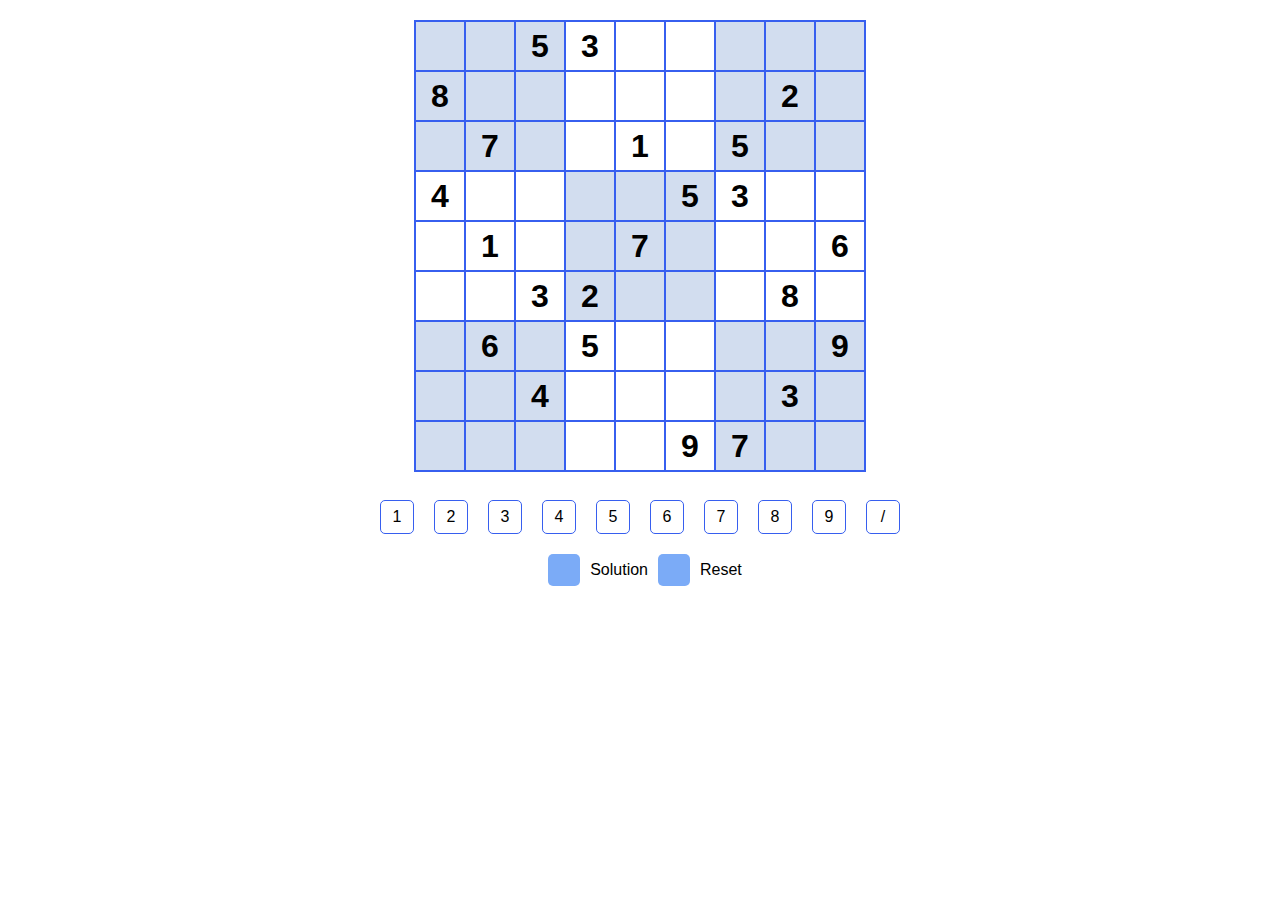
==== sudoku.html @ 16b4a0da "Update sudoku.html" ====
<!DOCTYPE html>
<html lang="en" dir="ltr">

<head>
  <meta charset="utf-8">
  <title></title>
  <style media="screen">
    html {
      font-family: sans-serif;
      margin: 0px;
      padding: 0px;
    }

    .numbers,
    .operation {
      display: flex;
      justify-content: center;
      align-items: Center;
    }

    .numbers :hover {
      background-color: #1f5ec1;
      color: #fff;
    }

    .number,
    .button {
      display: flex;
      justify-content: center;
      align-items: Center;
      margin: 10px;
      min-width: 2rem;
      width: 2rem;
      height: 2rem;
      border: 1px solid #375fef;
      border-radius: 5px;
    }

    .button {
      width: 2rem;
      height: 2rem;
      border: 0;
      background-color: #7babf7;
    }

    .button:hover {
      background-color: #b7d3ff;
    }

    .board {
      width: 452px;
      height: 450px;
      margin: 20px auto;
    }

    .sections {
      justify-content: center;
      align-items: Center;
      border: 1px solid #375fef;
      display: grid;
      grid-template-columns: repeat(3, 1fr);
      grid-template-columns: repeat(3, 1fr);
      grid-gap: 0px;
    }

    .section {
      width: 150px;
      height: 150px;
      display: grid;
      grid-template-columns: repeat(3, 1fr);
      grid-template-columns: repeat(3, 1fr);
      grid-gap: 0px;
    }

    #sec0,
    #sec2,
    #sec4,
    #sec6,
    #sec8 {
      background-color: #d2ddef;
    }

    .slot,
    .slotConflict {
      width: 48px;
      height: 48px;
      display: flex;
      justify-content: center;
      align-items: Center;
      font-size: 2rem;
      border: 1px solid #375fef;
    }

    .slot:hover,
    .slotConflict:hover {
      background-color: #1f5ec1;
      color: #fff;
    }

    .slotConflict {
      background-color: rgba(86, 92, 102, 0.2);
    }
  </style>
  <script type="text/javascript">
    var puzzle = [
      [0, 0, 0, 0, 0, 0, 0, 0, 0],
      [0, 0, 0, 0, 0, 0, 0, 0, 0],
      [0, 0, 0, 0, 0, 0, 0, 0, 0],
      [0, 0, 0, 0, 0, 0, 0, 0, 0],
      [0, 0, 0, 0, 0, 0, 0, 0, 0],
      [0, 0, 0, 0, 0, 0, 0, 0, 0],
      [0, 0, 0, 0, 0, 0, 0, 0, 0],
      [0, 0, 0, 0, 0, 0, 0, 0, 0],
      [0, 0, 0, 0, 0, 0, 0, 0, 0]
    ];
    window.onload = function() {
      var secs = document.getElementById("sections");
      for (var i = 0; i < 9; i++) {
        var sec = document.createElement("div");
        sec.className = "section";
        sec.id = "sec" + i;
        for (var j = 0; j < 9; j++) {
          var slot = document.createElement("div");
          slot.className = "slot";
          var row = Math.floor(i / 3) * 3 + Math.floor(j / 3);
          var column = i % 3 * 3 + j % 3;
          slot.id = row + "" + column;
          slot.onmouseover = function() {
            var r = this.id.slice(0, 1);
            var c = this.id.slice(1, 2);
            for (var k = 0; k < 9; k++) {
              document.getElementById(r + k).className = "slotConflict";
              document.getElementById(k + c).className = "slotConflict";
            }
          }
          slot.onmouseout = function() {
            var r = this.id.slice(0, 1);
            var c = this.id.slice(1, 2);
            for (var k = 0; k < 9; k++) {
              document.getElementById(r + k).className = "slot";
              document.getElementById(k + c).className = "slot";
            }
          }
          sec.appendChild(slot);
        }
        secs.appendChild(sec);
      }
      var hard = [
        [8, 0, 0, 0, 0, 0, 0, 0, 0],
        [0, 0, 3, 6, 0, 0, 0, 0, 0],
        [0, 7, 0, 0, 9, 0, 2, 0, 0],
        [0, 5, 0, 0, 0, 7, 0, 0, 0],
        [0, 0, 0, 0, 4, 5, 7, 0, 0],
        [0, 0, 0, 1, 0, 0, 0, 3, 0],
        [0, 0, 1, 0, 0, 0, 0, 6, 8],
        [0, 0, 8, 5, 0, 0, 0, 1, 0],
        [0, 9, 0, 0, 0, 0, 4, 0, 0]
      ];
      var hard2 = [
        [8, 5, 0, 0, 0, 2, 4, 0, 0],
        [7, 2, 0, 0, 0, 0, 0, 0, 9],
        [0, 0, 4, 0, 0, 0, 0, 0, 0],
        [0, 0, 0, 1, 0, 7, 0, 0, 2],
        [3, 0, 5, 0, 0, 0, 9, 0, 0],
        [0, 4, 0, 0, 0, 0, 0, 0, 0],
        [0, 0, 0, 0, 8, 0, 0, 7, 0],
        [0, 1, 7, 0, 0, 0, 0, 0, 0],
        [0, 0, 0, 0, 3, 6, 0, 4, 0]
      ];
      var easy = [
        [5, 1, 7, 6, 0, 0, 0, 3, 4],
        [2, 8, 9, 0, 0, 4, 0, 0, 0],
        [3, 4, 6, 2, 0, 5, 0, 9, 0],
        [6, 0, 2, 0, 0, 0, 0, 1, 0],
        [0, 3, 8, 0, 0, 6, 0, 4, 7],
        [0, 0, 0, 0, 0, 0, 0, 0, 0],
        [0, 9, 0, 0, 0, 0, 0, 7, 8],
        [7, 0, 3, 4, 0, 0, 5, 6, 0],
        [0, 0, 0, 0, 0, 0, 0, 0, 0]
      ];
      var easy2 = [
        [5, 1, 7, 6, 0, 0, 0, 3, 4],
        [0, 8, 9, 0, 0, 4, 0, 0, 0],
        [3, 0, 6, 2, 0, 5, 0, 9, 0],
        [6, 0, 0, 0, 0, 0, 0, 1, 0],
        [0, 3, 0, 0, 0, 6, 0, 4, 7],
        [0, 0, 0, 0, 0, 0, 0, 0, 0],
        [0, 9, 0, 0, 0, 0, 0, 7, 8],
        [7, 0, 3, 4, 0, 0, 5, 6, 0],
        [0, 0, 0, 0, 0, 0, 0, 0, 0]
      ];
      diff = [
        [0, 0, 5, 3, 0, 0, 0, 0, 0],
        [8, 0, 0, 0, 0, 0, 0, 2, 0],
        [0, 7, 0, 0, 1, 0, 5, 0, 0],
        [4, 0, 0, 0, 0, 5, 3, 0, 0],
        [0, 1, 0, 0, 7, 0, 0, 0, 6],
        [0, 0, 3, 2, 0, 0, 0, 8, 0],
        [0, 6, 0, 5, 0, 0, 0, 0, 9],
        [0, 0, 4, 0, 0, 0, 0, 3, 0],
        [0, 0, 0, 0, 0, 9, 7, 0, 0]
      ];
      var sample = diff;
      for (var i = 0; i < 9; i++) {
        for (var j = 0; j < 9; j++) {
          var slot = document.getElementById(i + "" + j);
          if (sample[i][j] != 0) {
            slot.innerHTML = sample[i][j];
            slot.style.fontWeight = "bold";
          }
        }
      }
      var solution = document.getElementById("solution");
      solution.onclick = function() {
        for (var i = 0; i < 9; i++) {
          for (var j = 0; j < 9; j++) {
            var slot = document.getElementById(i + "" + j);
            if (slot.innerHTML == "") {
              slot.style.color = "#146eff";
            }
            var puzzleSlot = new Slot(i, j, parseInt(slot.innerHTML));
            puzzle[i][j] = puzzleSlot;
          }
        }
        console.log(puzzle);
        console.log(findAllCandidate());
        // findAllCandidate();
        findSolution();
        console.log(puzzle);
      }
      var reset = document.getElementById("reset");
      reset.onclick = function() {
        for (var i = 0; i < 9; i++) {
          for (var j = 0; j < 9; j++) {
            var slotName = i + "" + j;
            var slot = document.getElementById(slotName);
            slot.innerHTML = "";
          }
        }
      }
    }

    function Slot(r, c, v) {
      this.row = r;
      this.column = c;
      this.familyR = parseInt(r / 3) * 3;
      this.familyC = parseInt(c / 3) * 3;
      if (isNaN(v)) {
        this.value = 0
      } else {
        this.value = v;
      }
      this.candidate = new Array();
    }
    Slot.prototype.findSlot = function findSlotFunction() {
      return document.getElementById(this.row + "" + this.column);
    }
    Slot.prototype.checkConflict = function checkConflictFunction() {
      var c = this.column;
      var r = this.row;
      var value = this.value;
      if (value == 0) {
        return false;
      }
      for (var k = 0; k < 9; k++) {
        if (k != c && puzzle[r][k].value == value) {
          return true;
        }
        if (k != r && puzzle[k][c].value == value) {
          return true;
        }
        var fR = this.familyR + Math.floor(k / 3);
        var fC = this.familyC + k % 3;
        if (!(c == fC && r == fR) && puzzle[fR][fC].value == value) {
          return true;
        }
      }
      return false;
    }

    Slot.prototype.findCandidate = function findCandidateFunction() {
      this.candidate = [];
      for (var i = 1; i < 10; i++) {
        this.value = i;
        if (!this.checkConflict()) {
          this.candidate.push(i)
        };
      }
      if (this.candidate.length == 1) {
        this.value = this.candidate[0];
        this.findSlot().innerHTML = this.value;
      } else {
        this.value = 0;
        // this.findSlot().style.fontSize = "10px";
        // this.findSlot().innerHTML = this.candidate;
      }
      return this.candidate.length;
    }

    function findSolution() {
      console.log("empty");
      var currentSlot = findNextEmpty(puzzle);
      if (currentSlot == undefined) {
        console.log("ei???");
        return true;
      } else {
        for (var canIndex in currentSlot.candidate) {
          var attemptValue = currentSlot.candidate[canIndex];
          console.log(currentSlot);
          console.log(attemptValue);
          currentSlot.value = attemptValue;
          currentSlot.findSlot().innerHTML = currentSlot.value;
          var assumptionList = findAllCandidate();
          console.log(assumptionList);
          if (findSolution()) {
            return true;
          };
          for (var index in assumptionList) {
            assumptionList[index].value = 0;
            assumptionList[index].findSlot().innerHTML = "";
          }
          console.log("dead");
        }
        return false;
      }
    }

    function findAllCandidate() {
      var done = false;
      var assumptionList = new Array();
      while (!done) {
        done = true;
        for (var i = 0; i < 9; i++) {
          for (var j = 0; j < 9; j++) {
            if (puzzle[i][j].value == 0) {
              puzzle[i][j].findCandidate();
              if (puzzle[i][j].candidate.length == 1) {
                puzzle[i][j].candidate = [];
                assumptionList.push(puzzle[i][j]);
                done = false;
              }
            }
          }
        }
      }
      return assumptionList;
    }


    function findNextEmpty(puzzle) {
      for (var i = 0; i < 9; i++) {
        for (var j = 0; j < 9; j++) {
          if (puzzle[i][j].value == 0) {
            return puzzle[i][j];
          }
        }
      }
      return undefined;
    }

    function sleep(numberMillis) {
      var now = new Date();
      var exitTime = now.getTime() + numberMillis;
      while (true) {
        now = new Date();
        if (now.getTime() > exitTime)
          return;
      }
    }
  </script>
</head>

<body>
  <div class="">
    <div class="board" id="board">
      <div class="sections" id="sections">
      </div>
    </div>
    <div class="buttons">
      <div class="numbers">
        <div class="number" id="number1">
          1
        </div>
        <div class="number" id="number2">
          2
        </div>
        <div class="number" id="number3">
          3
        </div>
        <div class="number" id="number4">
          4
        </div>
        <div class="number" id="number5">
          5
        </div>
        <div class="number" id="number6">
          6
        </div>
        <div class="number" id="number7">
          7
        </div>
        <div class="number" id="number8">
          8
        </div>
        <div class="number" id="number9">
          9
        </div>
        <div class="number" id="backward">
          /
        </div>
      </div>
      <div class="operation">
        <input type="button" class="button" id="solution">
        <p for="solution">Solution</p>
        <input type="button" class="button" id="reset">
        <p for="reset">Reset</p>
      </div>
    </div>
  </div>
</body>

</html>
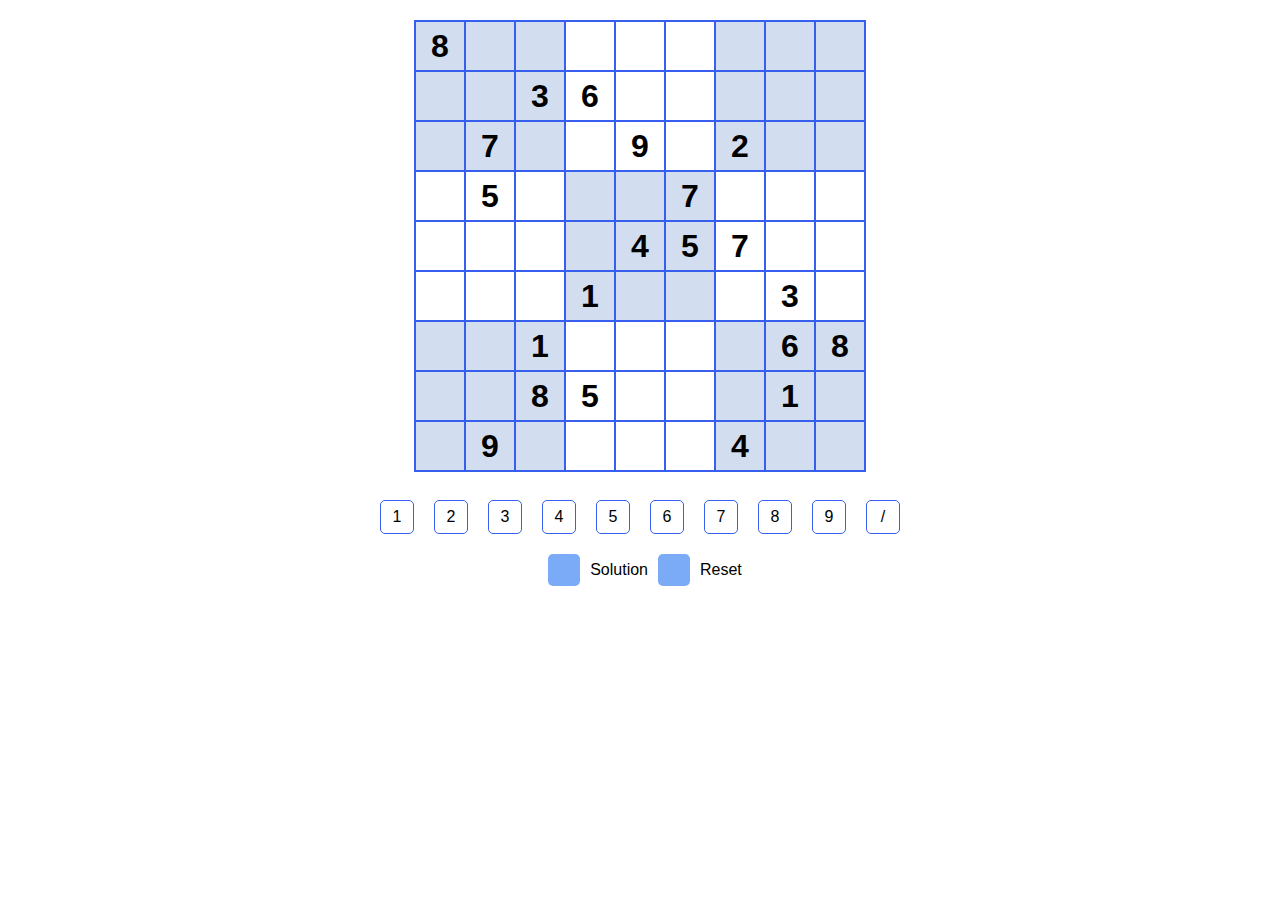
==== commit 29b25159: "Update sudoku.html" ====
--- a/sudoku.html
+++ b/sudoku.html
@@ -200,12 +200,12 @@
         [0, 0, 4, 0, 0, 0, 0, 3, 0],
         [0, 0, 0, 0, 0, 9, 7, 0, 0]
       ];
-      var sample = diff;
+      var sample = hard2;
       for (var i = 0; i < 9; i++) {
         for (var j = 0; j < 9; j++) {
           var slot = document.getElementById(i + "" + j);
-          if (sample[i][j] != 0) {
-            slot.innerHTML = sample[i][j];
+          if (hard[i][j] != 0) {
+            slot.innerHTML = hard[i][j];
             slot.style.fontWeight = "bold";
           }
         }
@@ -215,18 +215,13 @@
         for (var i = 0; i < 9; i++) {
           for (var j = 0; j < 9; j++) {
             var slot = document.getElementById(i + "" + j);
-            if (slot.innerHTML == "") {
-              slot.style.color = "#146eff";
-            }
             var puzzleSlot = new Slot(i, j, parseInt(slot.innerHTML));
             puzzle[i][j] = puzzleSlot;
           }
         }
-        console.log(puzzle);
-        console.log(findAllCandidate());
-        // findAllCandidate();
+        backtracks = 0;
         findSolution();
-        console.log(puzzle);
+        console.log(backtracks);
       }
       var reset = document.getElementById("reset");
       reset.onclick = function() {
@@ -277,9 +272,7 @@
       }
       return false;
     }
-
     Slot.prototype.findCandidate = function findCandidateFunction() {
-      this.candidate = [];
       for (var i = 1; i < 10; i++) {
         this.value = i;
         if (!this.checkConflict()) {
@@ -298,20 +291,16 @@
     }
 
     function findSolution() {
-      console.log("empty");
+      findAllCandidate();
       var currentSlot = findNextEmpty(puzzle);
       if (currentSlot == undefined) {
-        console.log("ei???");
         return true;
       } else {
         for (var canIndex in currentSlot.candidate) {
           var attemptValue = currentSlot.candidate[canIndex];
-          console.log(currentSlot);
-          console.log(attemptValue);
           currentSlot.value = attemptValue;
           currentSlot.findSlot().innerHTML = currentSlot.value;
           var assumptionList = findAllCandidate();
-          console.log(assumptionList);
           if (findSolution()) {
             return true;
           };
@@ -319,7 +308,9 @@
             assumptionList[index].value = 0;
             assumptionList[index].findSlot().innerHTML = "";
           }
-          console.log("dead");
+          backtracks += 1
+          currentSlot.value = 0;
+          currentSlot.findSlot().innerHTML = "";
         }
         return false;
       }
@@ -346,7 +337,6 @@
       return assumptionList;
     }
 
-
     function findNextEmpty(puzzle) {
       for (var i = 0; i < 9; i++) {
         for (var j = 0; j < 9; j++) {
@@ -356,16 +346,6 @@
         }
       }
       return undefined;
-    }
-
-    function sleep(numberMillis) {
-      var now = new Date();
-      var exitTime = now.getTime() + numberMillis;
-      while (true) {
-        now = new Date();
-        if (now.getTime() > exitTime)
-          return;
-      }
     }
   </script>
 </head>
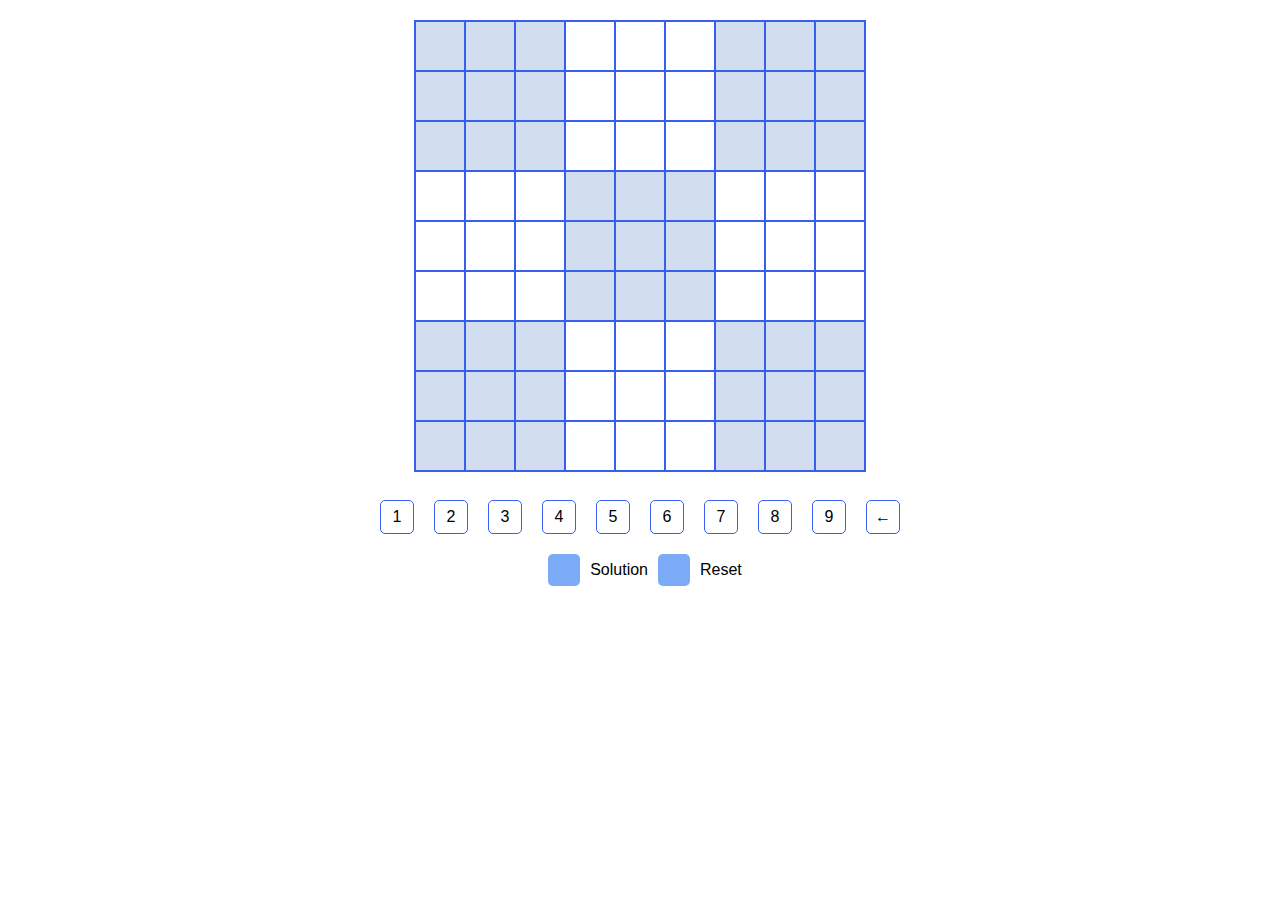
==== commit c203fa01: "Update sudoku.html" ====
--- a/sudoku.html
+++ b/sudoku.html
@@ -81,7 +81,8 @@
     }
 
     .slot,
-    .slotConflict {
+    .slotConflict,
+    .solution {
       width: 48px;
       height: 48px;
       display: flex;
@@ -100,6 +101,24 @@
     .slotConflict {
       background-color: rgba(86, 92, 102, 0.2);
     }
+
+    .selected,
+    .filled {
+      display: flex;
+      justify-content: center;
+      align-items: Center;
+      font-size: 2rem;
+      border: 5px solid #375fef;
+      color: #000;
+    }
+
+    .filled {
+      color: #000;
+    }
+
+    .solution {
+      color: #146eff;
+    }
   </style>
   <script type="text/javascript">
     var puzzle = [
@@ -113,6 +132,7 @@
       [0, 0, 0, 0, 0, 0, 0, 0, 0],
       [0, 0, 0, 0, 0, 0, 0, 0, 0]
     ];
+    var currentId;
     window.onload = function() {
       var secs = document.getElementById("sections");
       for (var i = 0; i < 9; i++) {
@@ -132,6 +152,9 @@
               document.getElementById(r + k).className = "slotConflict";
               document.getElementById(k + c).className = "slotConflict";
             }
+            if (currentId != undefined) {
+              document.getElementById(currentId).className = "selected";
+            }
           }
           slot.onmouseout = function() {
             var r = this.id.slice(0, 1);
@@ -140,98 +163,189 @@
               document.getElementById(r + k).className = "slot";
               document.getElementById(k + c).className = "slot";
             }
+            if (currentId != undefined) {
+              document.getElementById(currentId).className = "selected";
+            }
+          }
+          slot.onclick = function() {
+            for (var i = 1; i < 10; i++) {
+              document.getElementById(i).style.backgroundColor = "#1f5ec1";
+              document.getElementById(i).style.color = "#1f5ec1";
+            }
+            if (currentId != undefined) {
+              document.getElementById(currentId).className = "slot";
+            }
+            currentId = this.id;
+            this.className = "selected";
+            var r = currentId.slice(0, 1);
+            var c = currentId.slice(1, 2);
+            var number = parseInt(this.innerHTML);
+            var puzzleSlot = new Slot(r, c, 0);
+            puzzle[r][c] = puzzleSlot;
+            var candidate = puzzleSlot.findCandidate();
+            console.log(candidate);
+            for (var key in candidate) {
+              document.getElementById(candidate[key]).style.backgroundColor = "#fff";
+              document.getElementById(candidate[key]).style.color = "#000";
+            }
+            if (candidate.length == 1) {
+              number = candidate[0];
+            }
+            if (isNaN(number)) {
+              puzzle[r][c] = new Slot(r, c, 0);
+            } else {
+              puzzle[r][c] = new Slot(r, c, number);
+            }
           }
           sec.appendChild(slot);
         }
         secs.appendChild(sec);
       }
-      var hard = [
-        [8, 0, 0, 0, 0, 0, 0, 0, 0],
-        [0, 0, 3, 6, 0, 0, 0, 0, 0],
-        [0, 7, 0, 0, 9, 0, 2, 0, 0],
-        [0, 5, 0, 0, 0, 7, 0, 0, 0],
-        [0, 0, 0, 0, 4, 5, 7, 0, 0],
-        [0, 0, 0, 1, 0, 0, 0, 3, 0],
-        [0, 0, 1, 0, 0, 0, 0, 6, 8],
-        [0, 0, 8, 5, 0, 0, 0, 1, 0],
-        [0, 9, 0, 0, 0, 0, 4, 0, 0]
-      ];
-      var hard2 = [
-        [8, 5, 0, 0, 0, 2, 4, 0, 0],
-        [7, 2, 0, 0, 0, 0, 0, 0, 9],
-        [0, 0, 4, 0, 0, 0, 0, 0, 0],
-        [0, 0, 0, 1, 0, 7, 0, 0, 2],
-        [3, 0, 5, 0, 0, 0, 9, 0, 0],
-        [0, 4, 0, 0, 0, 0, 0, 0, 0],
-        [0, 0, 0, 0, 8, 0, 0, 7, 0],
-        [0, 1, 7, 0, 0, 0, 0, 0, 0],
-        [0, 0, 0, 0, 3, 6, 0, 4, 0]
-      ];
-      var easy = [
-        [5, 1, 7, 6, 0, 0, 0, 3, 4],
-        [2, 8, 9, 0, 0, 4, 0, 0, 0],
-        [3, 4, 6, 2, 0, 5, 0, 9, 0],
-        [6, 0, 2, 0, 0, 0, 0, 1, 0],
-        [0, 3, 8, 0, 0, 6, 0, 4, 7],
-        [0, 0, 0, 0, 0, 0, 0, 0, 0],
-        [0, 9, 0, 0, 0, 0, 0, 7, 8],
-        [7, 0, 3, 4, 0, 0, 5, 6, 0],
-        [0, 0, 0, 0, 0, 0, 0, 0, 0]
-      ];
-      var easy2 = [
-        [5, 1, 7, 6, 0, 0, 0, 3, 4],
-        [0, 8, 9, 0, 0, 4, 0, 0, 0],
-        [3, 0, 6, 2, 0, 5, 0, 9, 0],
-        [6, 0, 0, 0, 0, 0, 0, 1, 0],
-        [0, 3, 0, 0, 0, 6, 0, 4, 7],
-        [0, 0, 0, 0, 0, 0, 0, 0, 0],
-        [0, 9, 0, 0, 0, 0, 0, 7, 8],
-        [7, 0, 3, 4, 0, 0, 5, 6, 0],
-        [0, 0, 0, 0, 0, 0, 0, 0, 0]
-      ];
-      diff = [
-        [0, 0, 5, 3, 0, 0, 0, 0, 0],
-        [8, 0, 0, 0, 0, 0, 0, 2, 0],
-        [0, 7, 0, 0, 1, 0, 5, 0, 0],
-        [4, 0, 0, 0, 0, 5, 3, 0, 0],
-        [0, 1, 0, 0, 7, 0, 0, 0, 6],
-        [0, 0, 3, 2, 0, 0, 0, 8, 0],
-        [0, 6, 0, 5, 0, 0, 0, 0, 9],
-        [0, 0, 4, 0, 0, 0, 0, 3, 0],
-        [0, 0, 0, 0, 0, 9, 7, 0, 0]
-      ];
-      var sample = hard2;
-      for (var i = 0; i < 9; i++) {
-        for (var j = 0; j < 9; j++) {
-          var slot = document.getElementById(i + "" + j);
-          if (hard[i][j] != 0) {
-            slot.innerHTML = hard[i][j];
-            slot.style.fontWeight = "bold";
-          }
-        }
-      }
+      // var hard = [
+      //   [8, 0, 0, 0, 0, 0, 0, 0, 0],
+      //   [0, 0, 3, 6, 0, 0, 0, 0, 0],
+      //   [0, 7, 0, 0, 9, 0, 2, 0, 0],
+      //   [0, 5, 0, 0, 0, 7, 0, 0, 0],
+      //   [0, 0, 0, 0, 4, 5, 7, 0, 0],
+      //   [0, 0, 0, 1, 0, 0, 0, 3, 0],
+      //   [0, 0, 1, 0, 0, 0, 0, 6, 8],
+      //   [0, 0, 8, 5, 0, 0, 0, 1, 0],
+      //   [0, 9, 0, 0, 0, 0, 4, 0, 0]
+      // ];
+      // var hard2 = [
+      //   [8, 5, 0, 0, 0, 2, 4, 0, 0],
+      //   [7, 2, 0, 0, 0, 0, 0, 0, 9],
+      //   [0, 0, 4, 0, 0, 0, 0, 0, 0],
+      //   [0, 0, 0, 1, 0, 7, 0, 0, 2],
+      //   [3, 0, 5, 0, 0, 0, 9, 0, 0],
+      //   [0, 4, 0, 0, 0, 0, 0, 0, 0],
+      //   [0, 0, 0, 0, 8, 0, 0, 7, 0],
+      //   [0, 1, 7, 0, 0, 0, 0, 0, 0],
+      //   [0, 0, 0, 0, 3, 6, 0, 4, 0]
+      // ];
+      // var easy = [
+      //   [5, 1, 7, 6, 0, 0, 0, 3, 4],
+      //   [2, 8, 9, 0, 0, 4, 0, 0, 0],
+      //   [3, 4, 6, 2, 0, 5, 0, 9, 0],
+      //   [6, 0, 2, 0, 0, 0, 0, 1, 0],
+      //   [0, 3, 8, 0, 0, 6, 0, 4, 7],
+      //   [0, 0, 0, 0, 0, 0, 0, 0, 0],
+      //   [0, 9, 0, 0, 0, 0, 0, 7, 8],
+      //   [7, 0, 3, 4, 0, 0, 5, 6, 0],
+      //   [0, 0, 0, 0, 0, 0, 0, 0, 0]
+      // ];
+      // var easy2 = [
+      //   [5, 1, 7, 6, 0, 0, 0, 3, 4],
+      //   [0, 8, 9, 0, 0, 4, 0, 0, 0],
+      //   [3, 0, 6, 2, 0, 5, 0, 9, 0],
+      //   [6, 0, 0, 0, 0, 0, 0, 1, 0],
+      //   [0, 3, 0, 0, 0, 6, 0, 4, 7],
+      //   [0, 0, 0, 0, 0, 0, 0, 0, 0],
+      //   [0, 9, 0, 0, 0, 0, 0, 7, 8],
+      //   [7, 0, 3, 4, 0, 0, 5, 6, 0],
+      //   [0, 0, 0, 0, 0, 0, 0, 0, 0]
+      // ];
+      // diff = [
+      //   [0, 0, 5, 3, 0, 0, 0, 0, 0],
+      //   [8, 0, 0, 0, 0, 0, 0, 2, 0],
+      //   [0, 7, 0, 0, 1, 0, 5, 0, 0],
+      //   [4, 0, 0, 0, 0, 5, 3, 0, 0],
+      //   [0, 1, 0, 0, 7, 0, 0, 0, 6],
+      //   [0, 0, 3, 2, 0, 0, 0, 8, 0],
+      //   [0, 6, 0, 5, 0, 0, 0, 0, 9],
+      //   [0, 0, 4, 0, 0, 0, 0, 3, 0],
+      //   [0, 0, 0, 0, 0, 9, 7, 0, 0]
+      // ];
+      // var sample = hard;
+      // for (var i = 0; i < 9; i++) {
+      //   for (var j = 0; j < 9; j++) {
+      //     var slot = document.getElementById(i + "" + j);
+      //     if (sample[i][j] != 0) {
+      //       slot.innerHTML = sample[i][j];
+      //       slot.style.fontWeight = "bold";
+      //     }
+      //   }
+      // }
       var solution = document.getElementById("solution");
       solution.onclick = function() {
         for (var i = 0; i < 9; i++) {
           for (var j = 0; j < 9; j++) {
             var slot = document.getElementById(i + "" + j);
+            slot.style.color = "#000";
+            if (slot.innerHTML == "") {
+              slot.style.color = "#146eff";
+            }
             var puzzleSlot = new Slot(i, j, parseInt(slot.innerHTML));
             puzzle[i][j] = puzzleSlot;
           }
         }
         backtracks = 0;
-        findSolution();
+        if (!findSolution()) {
+          console.log("nosolution");
+        };
         console.log(backtracks);
       }
       var reset = document.getElementById("reset");
       reset.onclick = function() {
+        puzzle = [
+          [0, 0, 0, 0, 0, 0, 0, 0, 0],
+          [0, 0, 0, 0, 0, 0, 0, 0, 0],
+          [0, 0, 0, 0, 0, 0, 0, 0, 0],
+          [0, 0, 0, 0, 0, 0, 0, 0, 0],
+          [0, 0, 0, 0, 0, 0, 0, 0, 0],
+          [0, 0, 0, 0, 0, 0, 0, 0, 0],
+          [0, 0, 0, 0, 0, 0, 0, 0, 0],
+          [0, 0, 0, 0, 0, 0, 0, 0, 0],
+          [0, 0, 0, 0, 0, 0, 0, 0, 0]
+        ];
         for (var i = 0; i < 9; i++) {
           for (var j = 0; j < 9; j++) {
             var slotName = i + "" + j;
             var slot = document.getElementById(slotName);
             slot.innerHTML = "";
-          }
-        }
+            slot.style.color = "#000";
+          }
+        }
+      }
+      var numbers = document.getElementById("numbers");
+      for (var i = 1; i < 11; i++) {
+        var number = document.createElement("div");
+        number.className = "number";
+        number.id = i;
+        number.innerHTML = i;
+        if (i == 10) {
+          number.innerHTML = "&larr;";
+        }
+        number.onclick = function() {
+          if (currentId != undefined) {
+            var r = currentId.slice(0, 1);
+            var c = currentId.slice(1, 2);
+            // var puzzleSlot = new Slot(r, c, 0);
+            // puzzle[r][c] = puzzleSlot;
+            // var candidate = puzzleSlot.findCandidate();
+            // for (var key in candidate) {
+            //   document.getElementById(candidate[key]).style.color = "#fff";
+            // }
+            var currentSlot = document.getElementById(currentId);
+            var number = parseInt(this.innerHTML);
+            if (!isNaN(number)) {
+              currentSlot.innerHTML = number;
+              currentSlot.className = "filled";
+              var puzzleSlot = new Slot(r, c, number);
+              puzzle[r][c] = puzzleSlot;
+              if (puzzleSlot.checkConflict()) {
+                currentSlot.innerHTML = "";
+                currentSlot.className = "selected";
+                puzzle[r][c] = new Slot(r, c, 0);
+              };
+            } else {
+              puzzle[r][c] = new Slot(r, c, 0);
+              currentSlot.innerHTML = "";
+              currentSlot.className = "selected";
+            }
+          }
+        }
+        numbers.appendChild(number);
       }
     }
 
@@ -273,6 +387,7 @@
       return false;
     }
     Slot.prototype.findCandidate = function findCandidateFunction() {
+      this.candidate = [];
       for (var i = 1; i < 10; i++) {
         this.value = i;
         if (!this.checkConflict()) {
@@ -284,15 +399,13 @@
         this.findSlot().innerHTML = this.value;
       } else {
         this.value = 0;
-        // this.findSlot().style.fontSize = "10px";
-        // this.findSlot().innerHTML = this.candidate;
-      }
-      return this.candidate.length;
+      }
+      return this.candidate;
     }
 
     function findSolution() {
       findAllCandidate();
-      var currentSlot = findNextEmpty(puzzle);
+      var currentSlot = findNextEmpty();
       if (currentSlot == undefined) {
         return true;
       } else {
@@ -337,7 +450,7 @@
       return assumptionList;
     }
 
-    function findNextEmpty(puzzle) {
+    function findNextEmpty() {
       for (var i = 0; i < 9; i++) {
         for (var j = 0; j < 9; j++) {
           if (puzzle[i][j].value == 0) {
@@ -357,37 +470,7 @@
       </div>
     </div>
     <div class="buttons">
-      <div class="numbers">
-        <div class="number" id="number1">
-          1
-        </div>
-        <div class="number" id="number2">
-          2
-        </div>
-        <div class="number" id="number3">
-          3
-        </div>
-        <div class="number" id="number4">
-          4
-        </div>
-        <div class="number" id="number5">
-          5
-        </div>
-        <div class="number" id="number6">
-          6
-        </div>
-        <div class="number" id="number7">
-          7
-        </div>
-        <div class="number" id="number8">
-          8
-        </div>
-        <div class="number" id="number9">
-          9
-        </div>
-        <div class="number" id="backward">
-          /
-        </div>
+      <div class="numbers" id="numbers">
       </div>
       <div class="operation">
         <input type="button" class="button" id="solution">
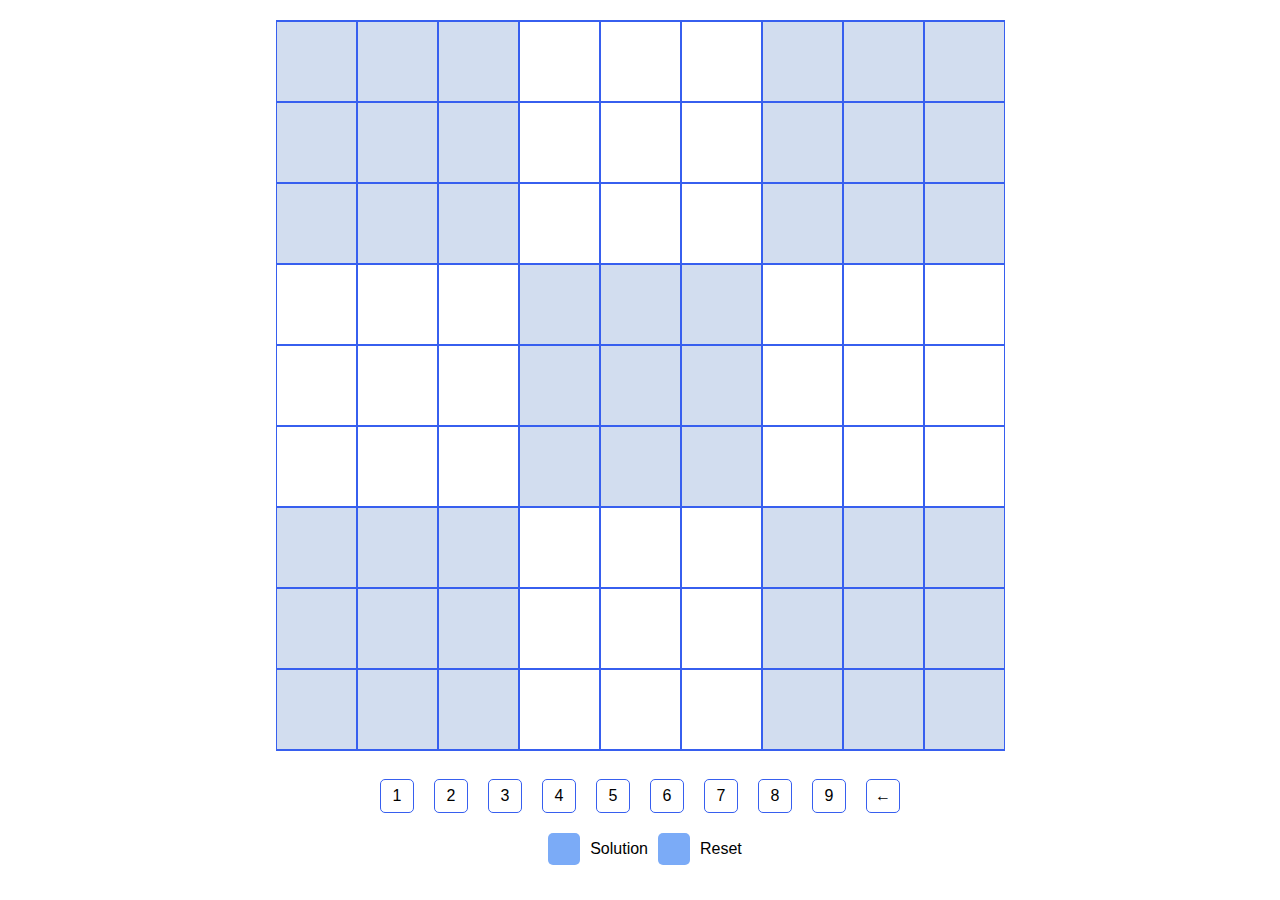
==== commit 250f587a: "Update sudoku.html" ====
--- a/sudoku.html
+++ b/sudoku.html
@@ -48,8 +48,10 @@
     }
 
     .board {
-      width: 452px;
-      height: 450px;
+      width: 81vh;
+      height: 81vh;
+      max-width: 812px;
+      max-height: 810px;
       margin: 20px auto;
     }
 
@@ -64,8 +66,10 @@
     }
 
     .section {
-      width: 150px;
-      height: 150px;
+      width: 27vh;
+      height: 27vh;
+      max-width: 270px;
+      max-height: 270px;
       display: grid;
       grid-template-columns: repeat(3, 1fr);
       grid-template-columns: repeat(3, 1fr);
@@ -83,8 +87,10 @@
     .slot,
     .slotConflict,
     .solution {
-      width: 48px;
-      height: 48px;
+      width: 9vh-2px;
+      height: 9vh-2px;
+      max-width: 88px;
+      max-height: 90px;
       display: flex;
       justify-content: center;
       align-items: Center;
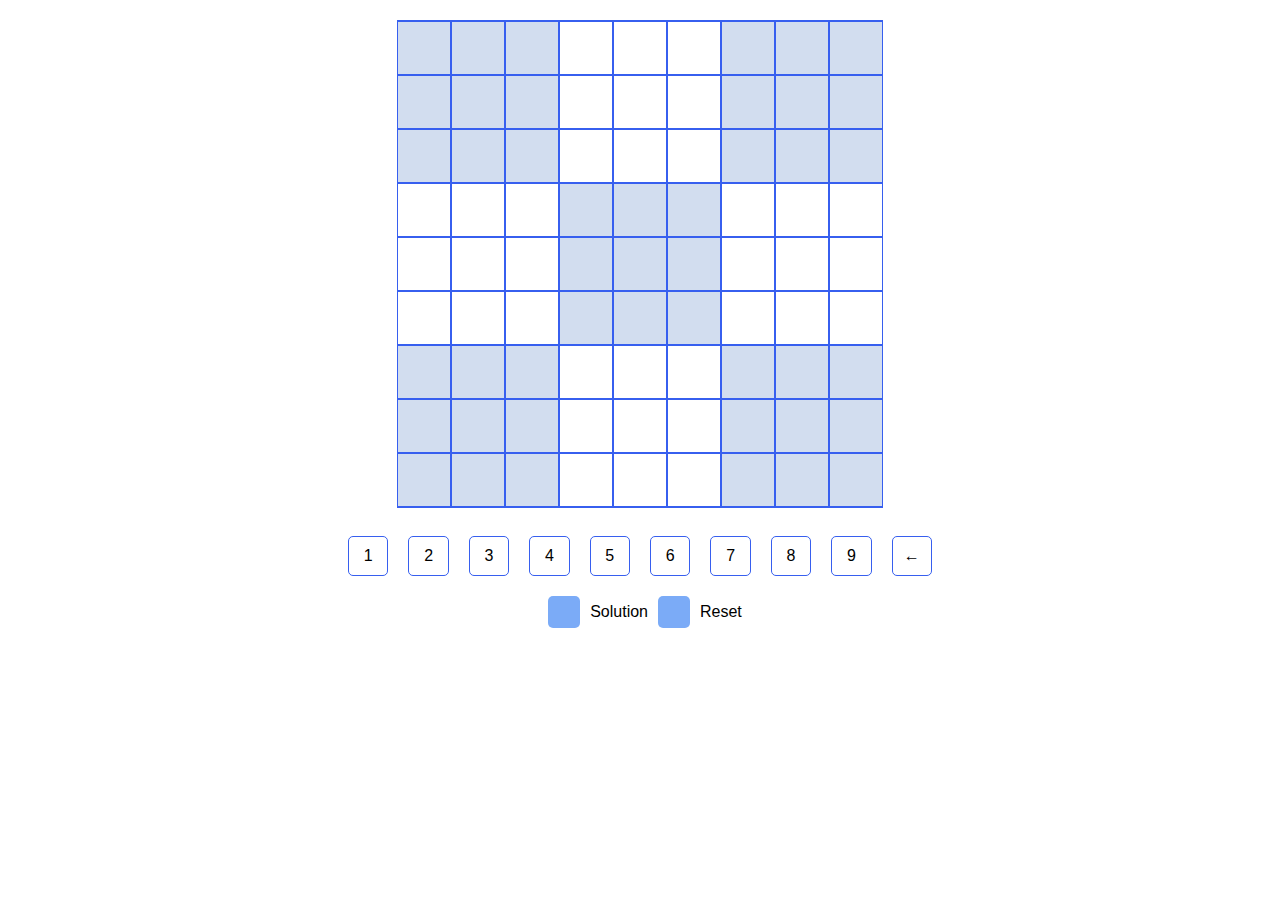
==== commit 28270dbf: "Update sudoku.html" ====
--- a/sudoku.html
+++ b/sudoku.html
@@ -30,8 +30,9 @@
       align-items: Center;
       margin: 10px;
       min-width: 2rem;
-      width: 2rem;
-      height: 2rem;
+      min-height: 2rem;
+      width: 3vw;
+      height: 3vw;
       border: 1px solid #375fef;
       border-radius: 5px;
     }
@@ -48,8 +49,8 @@
     }
 
     .board {
-      width: 81vh;
-      height: 81vh;
+      width: 54vh;
+      height: 54vh;
       max-width: 812px;
       max-height: 810px;
       margin: 20px auto;
@@ -66,8 +67,8 @@
     }
 
     .section {
-      width: 27vh;
-      height: 27vh;
+      width: 18vh;
+      height: 18vh;
       max-width: 270px;
       max-height: 270px;
       display: grid;
@@ -87,8 +88,8 @@
     .slot,
     .slotConflict,
     .solution {
-      width: 9vh-2px;
-      height: 9vh-2px;
+      width: 6vh-2px;
+      height: 6vh-2px;
       max-width: 88px;
       max-height: 90px;
       display: flex;
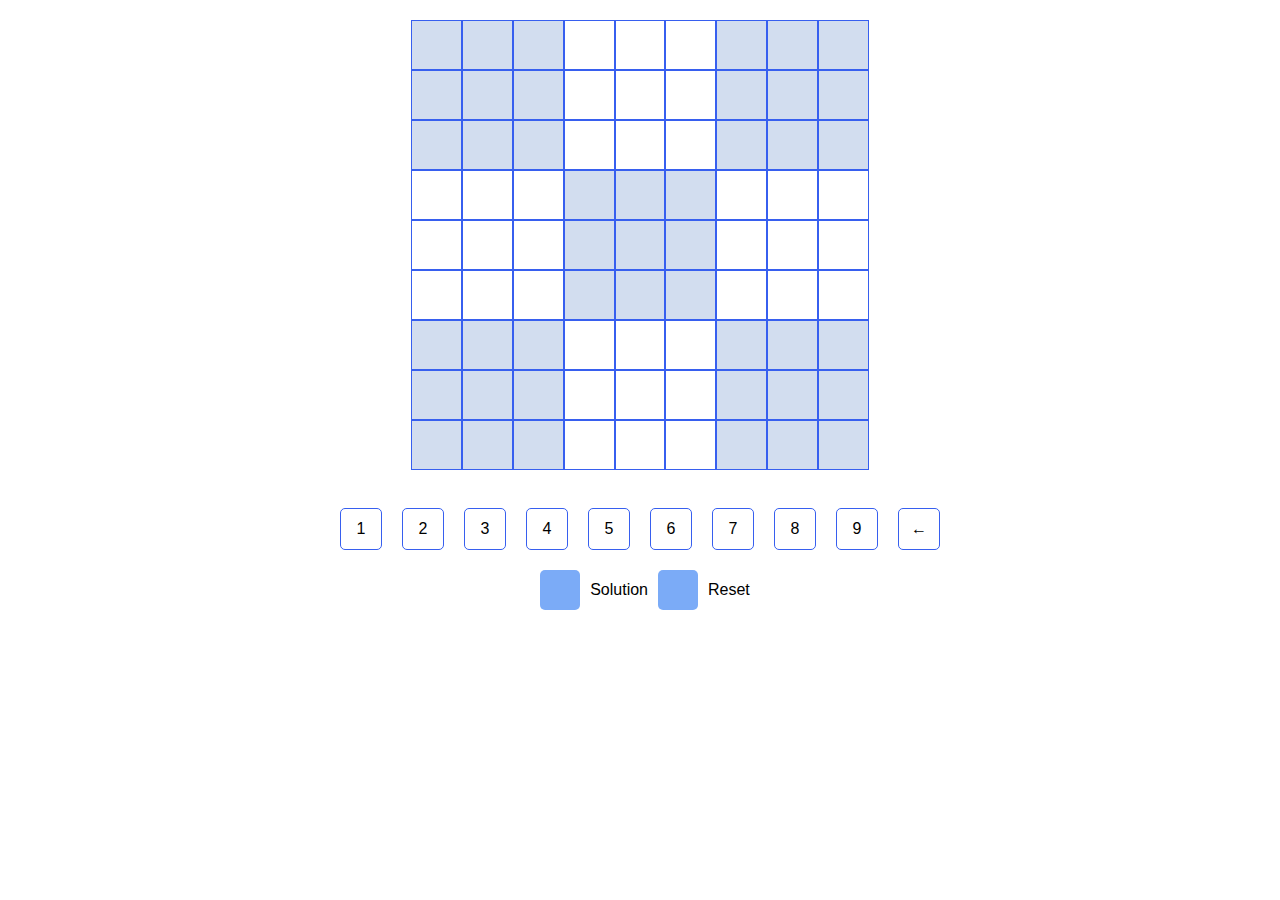
==== commit d6a28e0f: "Update sudoku.html" ====
--- a/sudoku.html
+++ b/sudoku.html
@@ -29,17 +29,17 @@
       justify-content: center;
       align-items: Center;
       margin: 10px;
-      min-width: 2rem;
-      min-height: 2rem;
-      width: 3vw;
-      height: 3vw;
+      min-width: 2.5rem;
+      min-height: 2.5rem;
+      width: 2vw;
+      height: 2vw;
       border: 1px solid #375fef;
       border-radius: 5px;
     }
 
     .button {
-      width: 2rem;
-      height: 2rem;
+      width: 2vw;
+      height: 2vw;
       border: 0;
       background-color: #7babf7;
     }
@@ -49,17 +49,17 @@
     }
 
     .board {
-      width: 54vh;
-      height: 54vh;
-      max-width: 812px;
-      max-height: 810px;
+      width: 45vh;
+      height: 45vh;
+      min-width: 458px;
+      min-height: 458px;
       margin: 20px auto;
     }
 
     .sections {
       justify-content: center;
       align-items: Center;
-      border: 1px solid #375fef;
+      /* border: 1px solid #375fef; */
       display: grid;
       grid-template-columns: repeat(3, 1fr);
       grid-template-columns: repeat(3, 1fr);
@@ -67,10 +67,10 @@
     }
 
     .section {
-      width: 18vh;
-      height: 18vh;
-      max-width: 270px;
-      max-height: 270px;
+      width: 15vh+6px;
+      height: 15vh+6px;
+      min-width: 150px;
+      min-height: 150px;
       display: grid;
       grid-template-columns: repeat(3, 1fr);
       grid-template-columns: repeat(3, 1fr);
@@ -88,10 +88,10 @@
     .slot,
     .slotConflict,
     .solution {
-      width: 6vh-2px;
-      height: 6vh-2px;
-      max-width: 88px;
-      max-height: 90px;
+      width: 5vh+2px;
+      height: 5vh;
+      min-width: 48px;
+      min-height: 48px;
       display: flex;
       justify-content: center;
       align-items: Center;
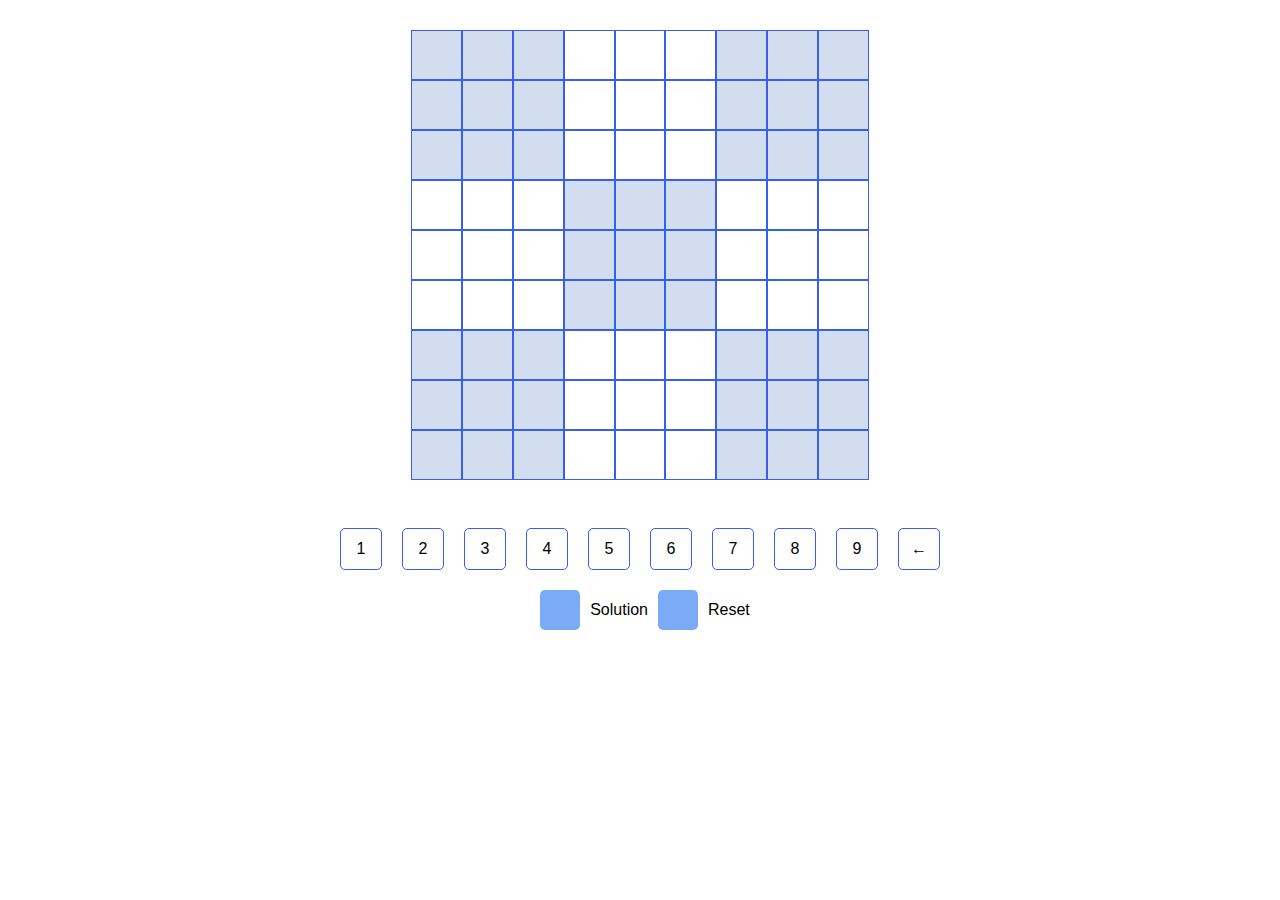
==== commit 2804b979: "Update sudoku.html" ====
--- a/sudoku.html
+++ b/sudoku.html
@@ -31,15 +31,17 @@
       margin: 10px;
       min-width: 2.5rem;
       min-height: 2.5rem;
-      width: 2vw;
-      height: 2vw;
+      width: 2.5vw;
+      height: 2.5vw;
+      max-width: 3rem;
+      max-height: 3rem;
       border: 1px solid #375fef;
       border-radius: 5px;
     }
 
     .button {
-      width: 2vw;
-      height: 2vw;
+      width: 2.5vw;
+      height: 2.5vw;
       border: 0;
       background-color: #7babf7;
     }
@@ -53,7 +55,7 @@
       height: 45vh;
       min-width: 458px;
       min-height: 458px;
-      margin: 20px auto;
+      margin: 30px auto;
     }
 
     .sections {
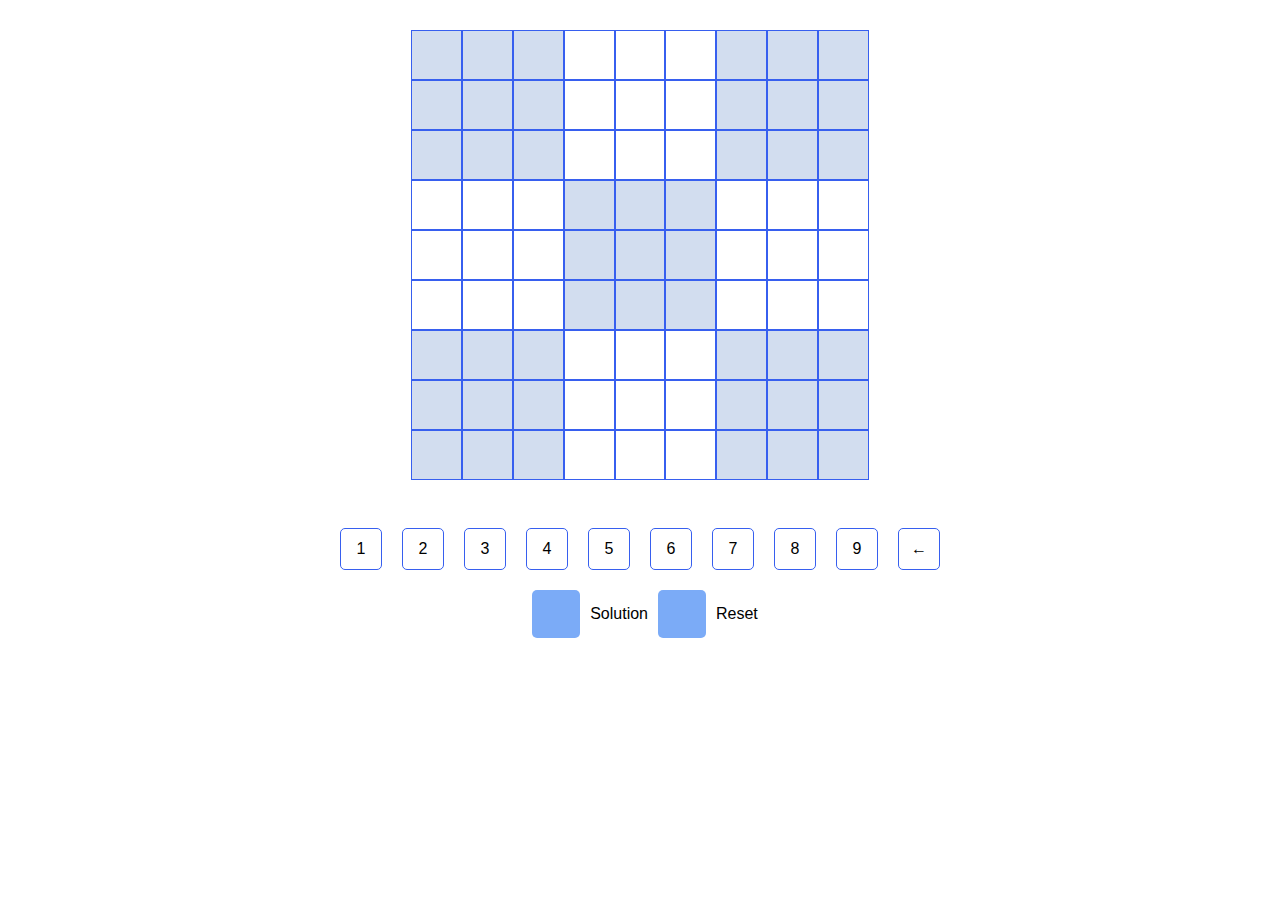
==== commit a2b442cd: "index" ====
--- a/sudoku.html
+++ b/sudoku.html
@@ -2,493 +2,509 @@
 <html lang="en" dir="ltr">
 
 <head>
-  <meta charset="utf-8">
-  <title></title>
-  <style media="screen">
-    html {
-      font-family: sans-serif;
-      margin: 0px;
-      padding: 0px;
-    }
-
-    .numbers,
-    .operation {
-      display: flex;
-      justify-content: center;
-      align-items: Center;
-    }
-
-    .numbers :hover {
-      background-color: #1f5ec1;
-      color: #fff;
-    }
-
-    .number,
-    .button {
-      display: flex;
-      justify-content: center;
-      align-items: Center;
-      margin: 10px;
-      min-width: 2.5rem;
-      min-height: 2.5rem;
-      width: 2.5vw;
-      height: 2.5vw;
-      max-width: 3rem;
-      max-height: 3rem;
-      border: 1px solid #375fef;
-      border-radius: 5px;
-    }
-
-    .button {
-      width: 2.5vw;
-      height: 2.5vw;
-      border: 0;
-      background-color: #7babf7;
-    }
-
-    .button:hover {
-      background-color: #b7d3ff;
-    }
-
-    .board {
-      width: 45vh;
-      height: 45vh;
-      min-width: 458px;
-      min-height: 458px;
-      margin: 30px auto;
-    }
-
-    .sections {
-      justify-content: center;
-      align-items: Center;
-      /* border: 1px solid #375fef; */
-      display: grid;
-      grid-template-columns: repeat(3, 1fr);
-      grid-template-columns: repeat(3, 1fr);
-      grid-gap: 0px;
-    }
-
-    .section {
-      width: 15vh+6px;
-      height: 15vh+6px;
-      min-width: 150px;
-      min-height: 150px;
-      display: grid;
-      grid-template-columns: repeat(3, 1fr);
-      grid-template-columns: repeat(3, 1fr);
-      grid-gap: 0px;
-    }
-
-    #sec0,
-    #sec2,
-    #sec4,
-    #sec6,
-    #sec8 {
-      background-color: #d2ddef;
-    }
-
-    .slot,
-    .slotConflict,
-    .solution {
-      width: 5vh+2px;
-      height: 5vh;
-      min-width: 48px;
-      min-height: 48px;
-      display: flex;
-      justify-content: center;
-      align-items: Center;
-      font-size: 2rem;
-      border: 1px solid #375fef;
-    }
-
-    .slot:hover,
-    .slotConflict:hover {
-      background-color: #1f5ec1;
-      color: #fff;
-    }
-
-    .slotConflict {
-      background-color: rgba(86, 92, 102, 0.2);
-    }
-
-    .selected,
-    .filled {
-      display: flex;
-      justify-content: center;
-      align-items: Center;
-      font-size: 2rem;
-      border: 5px solid #375fef;
-      color: #000;
-    }
-
-    .filled {
-      color: #000;
-    }
-
-    .solution {
-      color: #146eff;
-    }
-  </style>
-  <script type="text/javascript">
-    var puzzle = [
-      [0, 0, 0, 0, 0, 0, 0, 0, 0],
-      [0, 0, 0, 0, 0, 0, 0, 0, 0],
-      [0, 0, 0, 0, 0, 0, 0, 0, 0],
-      [0, 0, 0, 0, 0, 0, 0, 0, 0],
-      [0, 0, 0, 0, 0, 0, 0, 0, 0],
-      [0, 0, 0, 0, 0, 0, 0, 0, 0],
-      [0, 0, 0, 0, 0, 0, 0, 0, 0],
-      [0, 0, 0, 0, 0, 0, 0, 0, 0],
-      [0, 0, 0, 0, 0, 0, 0, 0, 0]
-    ];
-    var currentId;
-    window.onload = function() {
-      var secs = document.getElementById("sections");
-      for (var i = 0; i < 9; i++) {
-        var sec = document.createElement("div");
-        sec.className = "section";
-        sec.id = "sec" + i;
-        for (var j = 0; j < 9; j++) {
-          var slot = document.createElement("div");
-          slot.className = "slot";
-          var row = Math.floor(i / 3) * 3 + Math.floor(j / 3);
-          var column = i % 3 * 3 + j % 3;
-          slot.id = row + "" + column;
-          slot.onmouseover = function() {
-            var r = this.id.slice(0, 1);
-            var c = this.id.slice(1, 2);
+    <meta charset="utf-8">
+    <title></title>
+    <style media="screen">
+        html {
+            font-family: sans-serif;
+            margin: 0px;
+            padding: 0px;
+            
+        }
+
+        .numbers,
+        .operation {
+            display: flex;
+            justify-content: center;
+            align-items: Center;
+        }
+
+        .numbers :hover {
+            background-color: #1f5ec1;
+            color: #fff;
+        }
+
+        .number,
+        .button {
+            display: flex;
+            justify-content: center;
+            align-items: Center;
+            margin: 10px;
+            min-width: 2.5rem;
+            min-height: 2.5rem;
+            width: 2.5vw;
+            height: 2.5vw;
+            max-width: 3rem;
+            max-height: 3rem;
+            border: 1px solid #375fef;
+            border-radius: 5px;
+        }
+
+        .button {
+            width: 5vw;
+            height: 5vw;
+            border: 0;
+            background-color: #7babf7;
+        }
+
+        .button:hover {
+            background-color: #b7d3ff;
+        }
+
+        .board {
+            width: 45vh;
+            height: 45vh;
+            min-width: 458px;
+            min-height: 458px;
+            margin: 30px auto;
+        }
+
+        .sections {
+            justify-content: center;
+            align-items: Center;
+            /* border: 1px solid #375fef; */
+            display: grid;
+            grid-template-columns: repeat(3, 1fr);
+            grid-template-columns: repeat(3, 1fr);
+            grid-gap: 0px;
+        }
+
+        .section {
+            width: 15vh+6px;
+            height: 15vh+6px;
+            min-width: 150px;
+            min-height: 150px;
+            display: grid;
+            grid-template-columns: repeat(3, 1fr);
+            grid-template-columns: repeat(3, 1fr);
+            grid-gap: 0px;
+        }
+
+        #sec0,
+        #sec2,
+        #sec4,
+        #sec6,
+        #sec8 {
+            background-color: #d2ddef;
+        }
+
+        .slot,
+        .slotConflict,
+        .solution {
+            width: 5vh+2px;
+            height: 5vh;
+            min-width: 48px;
+            min-height: 48px;
+            display: flex;
+            justify-content: center;
+            align-items: Center;
+            font-size: 2rem;
+            border: 1px solid #375fef;
+        }
+
+        .slot:hover,
+        .slotConflict:hover {
+            background-color: #1f5ec1;
+            color: #fff;
+        }
+
+        .slotConflict {
+            background-color: rgba(86, 92, 102, 0.2);
+        }
+
+        .selected,
+        .filled {
+            display: flex;
+            justify-content: center;
+            align-items: Center;
+            font-size: 2rem;
+            border: 5px solid #375fef;
+            color: #000;
+        }
+
+        .filled {
+            color: #000;
+        }
+
+        .solution {
+            color: #146eff;
+        }
+
+    </style>
+    <script type="text/javascript">
+        console.log("chishila");
+        var puzzle = [
+            [0, 0, 0, 0, 0, 0, 0, 0, 0],
+            [0, 0, 0, 0, 0, 0, 0, 0, 0],
+            [0, 0, 0, 0, 0, 0, 0, 0, 0],
+            [0, 0, 0, 0, 0, 0, 0, 0, 0],
+            [0, 0, 0, 0, 0, 0, 0, 0, 0],
+            [0, 0, 0, 0, 0, 0, 0, 0, 0],
+            [0, 0, 0, 0, 0, 0, 0, 0, 0],
+            [0, 0, 0, 0, 0, 0, 0, 0, 0],
+            [0, 0, 0, 0, 0, 0, 0, 0, 0]
+        ];
+        var currentId;
+        window.onload = function() {
+            var secs = document.getElementById("sections");
+            for (var i = 0; i < 9; i++) {
+                var sec = document.createElement("div");
+                sec.className = "section";
+                sec.id = "sec" + i;
+                for (var j = 0; j < 9; j++) {
+                    var slot = document.createElement("div");
+                    slot.className = "slot";
+                    var row = Math.floor(i / 3) * 3 + Math.floor(j / 3);
+                    var column = i % 3 * 3 + j % 3;
+                    slot.id = row + "" + column;
+                    slot.onmouseover = function() {
+                        var r = this.id.slice(0, 1);
+                        var c = this.id.slice(1, 2);
+                        for (var k = 0; k < 9; k++) {
+                            document.getElementById(r + k).className = "slotConflict";
+                            document.getElementById(k + c).className = "slotConflict";
+                        }
+                        if (currentId != undefined) {
+                            document.getElementById(currentId).className = "selected";
+                        }
+                    }
+                    slot.onmouseout = function() {
+                        var r = this.id.slice(0, 1);
+                        var c = this.id.slice(1, 2);
+                        for (var k = 0; k < 9; k++) {
+                            document.getElementById(r + k).className = "slot";
+                            document.getElementById(k + c).className = "slot";
+                        }
+                        if (currentId != undefined) {
+                            document.getElementById(currentId).className = "selected";
+                        }
+                    }
+                    slot.onclick = function() {
+                        for (var i = 1; i < 10; i++) {
+                            document.getElementById(i).style.backgroundColor = "#1f5ec1";
+                            document.getElementById(i).style.color = "#1f5ec1";
+                        }
+                        if (currentId != undefined) {
+                            document.getElementById(currentId).className = "slot";
+                        }
+                        currentId = this.id;
+                        this.className = "selected";
+                        var r = currentId.slice(0, 1);
+                        var c = currentId.slice(1, 2);
+                        var number = parseInt(this.innerHTML);
+                        var puzzleSlot = new Slot(r, c, 0);
+                        puzzle[r][c] = puzzleSlot;
+                        var candidate = puzzleSlot.findCandidate();
+                        console.log(candidate);
+                        for (var key in candidate) {
+                            document.getElementById(candidate[key]).style.backgroundColor = "#fff";
+                            document.getElementById(candidate[key]).style.color = "#000";
+                        }
+                        if (candidate.length == 1) {
+                            number = candidate[0];
+                        }
+                        if (isNaN(number)) {
+                            puzzle[r][c] = new Slot(r, c, 0);
+                        } else {
+                            puzzle[r][c] = new Slot(r, c, number);
+                        }
+                    }
+                    sec.appendChild(slot);
+                }
+                secs.appendChild(sec);
+            }
+            // var hard = [
+            //   [8, 0, 0, 0, 0, 0, 0, 0, 0],
+            //   [0, 0, 3, 6, 0, 0, 0, 0, 0],
+            //   [0, 7, 0, 0, 9, 0, 2, 0, 0],
+            //   [0, 5, 0, 0, 0, 7, 0, 0, 0],
+            //   [0, 0, 0, 0, 4, 5, 7, 0, 0],
+            //   [0, 0, 0, 1, 0, 0, 0, 3, 0],
+            //   [0, 0, 1, 0, 0, 0, 0, 6, 8],
+            //   [0, 0, 8, 5, 0, 0, 0, 1, 0],
+            //   [0, 9, 0, 0, 0, 0, 4, 0, 0]
+            // ];
+            // var hard2 = [
+            //   [8, 5, 0, 0, 0, 2, 4, 0, 0],
+            //   [7, 2, 0, 0, 0, 0, 0, 0, 9],
+            //   [0, 0, 4, 0, 0, 0, 0, 0, 0],
+            //   [0, 0, 0, 1, 0, 7, 0, 0, 2],
+            //   [3, 0, 5, 0, 0, 0, 9, 0, 0],
+            //   [0, 4, 0, 0, 0, 0, 0, 0, 0],
+            //   [0, 0, 0, 0, 8, 0, 0, 7, 0],
+            //   [0, 1, 7, 0, 0, 0, 0, 0, 0],
+            //   [0, 0, 0, 0, 3, 6, 0, 4, 0]
+            // ];
+            // var easy = [
+            //   [5, 1, 7, 6, 0, 0, 0, 3, 4],
+            //   [2, 8, 9, 0, 0, 4, 0, 0, 0],
+            //   [3, 4, 6, 2, 0, 5, 0, 9, 0],
+            //   [6, 0, 2, 0, 0, 0, 0, 1, 0],
+            //   [0, 3, 8, 0, 0, 6, 0, 4, 7],
+            //   [0, 0, 0, 0, 0, 0, 0, 0, 0],
+            //   [0, 9, 0, 0, 0, 0, 0, 7, 8],
+            //   [7, 0, 3, 4, 0, 0, 5, 6, 0],
+            //   [0, 0, 0, 0, 0, 0, 0, 0, 0]
+            // ];
+            // var easy2 = [
+            //   [5, 1, 7, 6, 0, 0, 0, 3, 4],
+            //   [0, 8, 9, 0, 0, 4, 0, 0, 0],
+            //   [3, 0, 6, 2, 0, 5, 0, 9, 0],
+            //   [6, 0, 0, 0, 0, 0, 0, 1, 0],
+            //   [0, 3, 0, 0, 0, 6, 0, 4, 7],
+            //   [0, 0, 0, 0, 0, 0, 0, 0, 0],
+            //   [0, 9, 0, 0, 0, 0, 0, 7, 8],
+            //   [7, 0, 3, 4, 0, 0, 5, 6, 0],
+            //   [0, 0, 0, 0, 0, 0, 0, 0, 0]
+            // ];
+            // diff = [
+            //   [0, 0, 5, 3, 0, 0, 0, 0, 0],
+            //   [8, 0, 0, 0, 0, 0, 0, 2, 0],
+            //   [0, 7, 0, 0, 1, 0, 5, 0, 0],
+            //   [4, 0, 0, 0, 0, 5, 3, 0, 0],
+            //   [0, 1, 0, 0, 7, 0, 0, 0, 6],
+            //   [0, 0, 3, 2, 0, 0, 0, 8, 0],
+            //   [0, 6, 0, 5, 0, 0, 0, 0, 9],
+            //   [0, 0, 4, 0, 0, 0, 0, 3, 0],
+            //   [0, 0, 0, 0, 0, 9, 7, 0, 0]
+            // ];
+            // var sample = hard;
+            // for (var i = 0; i < 9; i++) {
+            //   for (var j = 0; j < 9; j++) {
+            //     var slot = document.getElementById(i + "" + j);
+            //     if (sample[i][j] != 0) {
+            //       slot.innerHTML = sample[i][j];
+            //       slot.style.fontWeight = "bold";
+            //     }
+            //   }
+            // }
+            var solution = document.getElementById("solution");
+            solution.onclick = function() {
+                for (var i = 0; i < 9; i++) {
+                    for (var j = 0; j < 9; j++) {
+                        var slot = document.getElementById(i + "" + j);
+                        slot.style.color = "#000";
+                        if (slot.innerHTML == "") {
+                            slot.style.color = "#146eff";
+                        }
+                        var puzzleSlot = new Slot(i, j, parseInt(slot.innerHTML));
+                        puzzle[i][j] = puzzleSlot;
+                    }
+                }
+                backtracks = 0;
+                if (!findSolution()) {
+                    console.log("nosolution");
+                };
+                console.log(backtracks);
+            }
+            var reset = document.getElementById("reset");
+            reset.onclick = function() {
+                puzzle = [
+                    [0, 0, 0, 0, 0, 0, 0, 0, 0],
+                    [0, 0, 0, 0, 0, 0, 0, 0, 0],
+                    [0, 0, 0, 0, 0, 0, 0, 0, 0],
+                    [0, 0, 0, 0, 0, 0, 0, 0, 0],
+                    [0, 0, 0, 0, 0, 0, 0, 0, 0],
+                    [0, 0, 0, 0, 0, 0, 0, 0, 0],
+                    [0, 0, 0, 0, 0, 0, 0, 0, 0],
+                    [0, 0, 0, 0, 0, 0, 0, 0, 0],
+                    [0, 0, 0, 0, 0, 0, 0, 0, 0]
+                ];
+                for (var i = 0; i < 9; i++) {
+                    for (var j = 0; j < 9; j++) {
+                        var slotName = i + "" + j;
+                        var slot = document.getElementById(slotName);
+                        slot.innerHTML = "";
+                        slot.style.color = "#000";
+
+                    }
+                }
+                for (var i = 1; i < 10; i++) {
+                    document.getElementById(i).style.backgroundColor = "#fff";
+                    document.getElementById(i).style.color = "#000";
+                }
+            }
+            var numbers = document.getElementById("numbers");
+            for (var i = 1; i < 11; i++) {
+                var number = document.createElement("div");
+                number.className = "number";
+                number.id = i;
+                number.innerHTML = i;
+                if (i == 10) {
+                    number.innerHTML = "&larr;";
+                }
+                number.onclick = function() {
+                    inputNumber(parseInt(this.innerHTML));
+                }
+                numbers.appendChild(number);
+            }
+        }
+
+        function Slot(r, c, v) {
+            this.row = r;
+            this.column = c;
+            this.familyR = parseInt(r / 3) * 3;
+            this.familyC = parseInt(c / 3) * 3;
+            if (isNaN(v)) {
+                this.value = 0
+            } else {
+                this.value = v;
+            }
+            this.candidate = new Array();
+        }
+        Slot.prototype.findSlot = function findSlotFunction() {
+            return document.getElementById(this.row + "" + this.column);
+        }
+        Slot.prototype.checkConflict = function checkConflictFunction() {
+            var c = this.column;
+            var r = this.row;
+            var value = this.value;
+            if (value == 0) {
+                return false;
+            }
             for (var k = 0; k < 9; k++) {
-              document.getElementById(r + k).className = "slotConflict";
-              document.getElementById(k + c).className = "slotConflict";
-            }
+                if (k != c && puzzle[r][k].value == value) {
+                    return true;
+                }
+                if (k != r && puzzle[k][c].value == value) {
+                    return true;
+                }
+                var fR = this.familyR + Math.floor(k / 3);
+                var fC = this.familyC + k % 3;
+                if (!(c == fC && r == fR) && puzzle[fR][fC].value == value) {
+                    return true;
+                }
+            }
+            return false;
+        }
+        Slot.prototype.findCandidate = function findCandidateFunction() {
+            this.candidate = [];
+            for (var i = 1; i < 10; i++) {
+                this.value = i;
+                if (!this.checkConflict()) {
+                    this.candidate.push(i)
+                };
+            }
+            if (this.candidate.length == 1) {
+                this.value = this.candidate[0];
+                this.findSlot().innerHTML = this.value;
+            } else {
+                this.value = 0;
+            }
+            return this.candidate;
+        }
+
+        function findSolution() {
+            findAllCandidate();
+            var currentSlot = findNextEmpty();
+            if (currentSlot == undefined) {
+                return true;
+            } else {
+                for (var canIndex in currentSlot.candidate) {
+                    var attemptValue = currentSlot.candidate[canIndex];
+                    currentSlot.value = attemptValue;
+                    currentSlot.findSlot().innerHTML = currentSlot.value;
+                    var assumptionList = findAllCandidate();
+                    if (findSolution()) {
+                        return true;
+                    };
+                    for (var index in assumptionList) {
+                        assumptionList[index].value = 0;
+                        assumptionList[index].findSlot().innerHTML = "";
+                    }
+                    backtracks += 1
+                    currentSlot.value = 0;
+                    currentSlot.findSlot().innerHTML = "";
+                }
+                return false;
+            }
+        }
+
+        function findAllCandidate() {
+            var done = false;
+            var assumptionList = new Array();
+            while (!done) {
+                done = true;
+                for (var i = 0; i < 9; i++) {
+                    for (var j = 0; j < 9; j++) {
+                        if (puzzle[i][j].value == 0) {
+                            puzzle[i][j].findCandidate();
+                            if (puzzle[i][j].candidate.length == 1) {
+                                puzzle[i][j].candidate = [];
+                                assumptionList.push(puzzle[i][j]);
+                                done = false;
+                            }
+                        }
+                    }
+                }
+            }
+            return assumptionList;
+        }
+
+        function findNextEmpty() {
+            for (var i = 0; i < 9; i++) {
+                for (var j = 0; j < 9; j++) {
+                    if (puzzle[i][j].value == 0) {
+                        return puzzle[i][j];
+                    }
+                }
+            }
+            return undefined;
+        }
+
+        document.onkeydown = function(e) {
+            var keyNum = window.event ? e.keyCode : e.which;
+            if (keyNum >= 49 && keyNum <= 57) {
+                inputNumber(keyNum - 48);
+            } else {
+                inputNumber(NaN);
+            }
+        }
+
+        function inputNumber(number) {
             if (currentId != undefined) {
-              document.getElementById(currentId).className = "selected";
-            }
-          }
-          slot.onmouseout = function() {
-            var r = this.id.slice(0, 1);
-            var c = this.id.slice(1, 2);
-            for (var k = 0; k < 9; k++) {
-              document.getElementById(r + k).className = "slot";
-              document.getElementById(k + c).className = "slot";
-            }
-            if (currentId != undefined) {
-              document.getElementById(currentId).className = "selected";
-            }
-          }
-          slot.onclick = function() {
-            for (var i = 1; i < 10; i++) {
-              document.getElementById(i).style.backgroundColor = "#1f5ec1";
-              document.getElementById(i).style.color = "#1f5ec1";
-            }
-            if (currentId != undefined) {
-              document.getElementById(currentId).className = "slot";
-            }
-            currentId = this.id;
-            this.className = "selected";
-            var r = currentId.slice(0, 1);
-            var c = currentId.slice(1, 2);
-            var number = parseInt(this.innerHTML);
-            var puzzleSlot = new Slot(r, c, 0);
-            puzzle[r][c] = puzzleSlot;
-            var candidate = puzzleSlot.findCandidate();
-            console.log(candidate);
-            for (var key in candidate) {
-              document.getElementById(candidate[key]).style.backgroundColor = "#fff";
-              document.getElementById(candidate[key]).style.color = "#000";
-            }
-            if (candidate.length == 1) {
-              number = candidate[0];
-            }
-            if (isNaN(number)) {
-              puzzle[r][c] = new Slot(r, c, 0);
-            } else {
-              puzzle[r][c] = new Slot(r, c, number);
-            }
-          }
-          sec.appendChild(slot);
-        }
-        secs.appendChild(sec);
-      }
-      // var hard = [
-      //   [8, 0, 0, 0, 0, 0, 0, 0, 0],
-      //   [0, 0, 3, 6, 0, 0, 0, 0, 0],
-      //   [0, 7, 0, 0, 9, 0, 2, 0, 0],
-      //   [0, 5, 0, 0, 0, 7, 0, 0, 0],
-      //   [0, 0, 0, 0, 4, 5, 7, 0, 0],
-      //   [0, 0, 0, 1, 0, 0, 0, 3, 0],
-      //   [0, 0, 1, 0, 0, 0, 0, 6, 8],
-      //   [0, 0, 8, 5, 0, 0, 0, 1, 0],
-      //   [0, 9, 0, 0, 0, 0, 4, 0, 0]
-      // ];
-      // var hard2 = [
-      //   [8, 5, 0, 0, 0, 2, 4, 0, 0],
-      //   [7, 2, 0, 0, 0, 0, 0, 0, 9],
-      //   [0, 0, 4, 0, 0, 0, 0, 0, 0],
-      //   [0, 0, 0, 1, 0, 7, 0, 0, 2],
-      //   [3, 0, 5, 0, 0, 0, 9, 0, 0],
-      //   [0, 4, 0, 0, 0, 0, 0, 0, 0],
-      //   [0, 0, 0, 0, 8, 0, 0, 7, 0],
-      //   [0, 1, 7, 0, 0, 0, 0, 0, 0],
-      //   [0, 0, 0, 0, 3, 6, 0, 4, 0]
-      // ];
-      // var easy = [
-      //   [5, 1, 7, 6, 0, 0, 0, 3, 4],
-      //   [2, 8, 9, 0, 0, 4, 0, 0, 0],
-      //   [3, 4, 6, 2, 0, 5, 0, 9, 0],
-      //   [6, 0, 2, 0, 0, 0, 0, 1, 0],
-      //   [0, 3, 8, 0, 0, 6, 0, 4, 7],
-      //   [0, 0, 0, 0, 0, 0, 0, 0, 0],
-      //   [0, 9, 0, 0, 0, 0, 0, 7, 8],
-      //   [7, 0, 3, 4, 0, 0, 5, 6, 0],
-      //   [0, 0, 0, 0, 0, 0, 0, 0, 0]
-      // ];
-      // var easy2 = [
-      //   [5, 1, 7, 6, 0, 0, 0, 3, 4],
-      //   [0, 8, 9, 0, 0, 4, 0, 0, 0],
-      //   [3, 0, 6, 2, 0, 5, 0, 9, 0],
-      //   [6, 0, 0, 0, 0, 0, 0, 1, 0],
-      //   [0, 3, 0, 0, 0, 6, 0, 4, 7],
-      //   [0, 0, 0, 0, 0, 0, 0, 0, 0],
-      //   [0, 9, 0, 0, 0, 0, 0, 7, 8],
-      //   [7, 0, 3, 4, 0, 0, 5, 6, 0],
-      //   [0, 0, 0, 0, 0, 0, 0, 0, 0]
-      // ];
-      // diff = [
-      //   [0, 0, 5, 3, 0, 0, 0, 0, 0],
-      //   [8, 0, 0, 0, 0, 0, 0, 2, 0],
-      //   [0, 7, 0, 0, 1, 0, 5, 0, 0],
-      //   [4, 0, 0, 0, 0, 5, 3, 0, 0],
-      //   [0, 1, 0, 0, 7, 0, 0, 0, 6],
-      //   [0, 0, 3, 2, 0, 0, 0, 8, 0],
-      //   [0, 6, 0, 5, 0, 0, 0, 0, 9],
-      //   [0, 0, 4, 0, 0, 0, 0, 3, 0],
-      //   [0, 0, 0, 0, 0, 9, 7, 0, 0]
-      // ];
-      // var sample = hard;
-      // for (var i = 0; i < 9; i++) {
-      //   for (var j = 0; j < 9; j++) {
-      //     var slot = document.getElementById(i + "" + j);
-      //     if (sample[i][j] != 0) {
-      //       slot.innerHTML = sample[i][j];
-      //       slot.style.fontWeight = "bold";
-      //     }
-      //   }
-      // }
-      var solution = document.getElementById("solution");
-      solution.onclick = function() {
-        for (var i = 0; i < 9; i++) {
-          for (var j = 0; j < 9; j++) {
-            var slot = document.getElementById(i + "" + j);
-            slot.style.color = "#000";
-            if (slot.innerHTML == "") {
-              slot.style.color = "#146eff";
-            }
-            var puzzleSlot = new Slot(i, j, parseInt(slot.innerHTML));
-            puzzle[i][j] = puzzleSlot;
-          }
-        }
-        backtracks = 0;
-        if (!findSolution()) {
-          console.log("nosolution");
-        };
-        console.log(backtracks);
-      }
-      var reset = document.getElementById("reset");
-      reset.onclick = function() {
-        puzzle = [
-          [0, 0, 0, 0, 0, 0, 0, 0, 0],
-          [0, 0, 0, 0, 0, 0, 0, 0, 0],
-          [0, 0, 0, 0, 0, 0, 0, 0, 0],
-          [0, 0, 0, 0, 0, 0, 0, 0, 0],
-          [0, 0, 0, 0, 0, 0, 0, 0, 0],
-          [0, 0, 0, 0, 0, 0, 0, 0, 0],
-          [0, 0, 0, 0, 0, 0, 0, 0, 0],
-          [0, 0, 0, 0, 0, 0, 0, 0, 0],
-          [0, 0, 0, 0, 0, 0, 0, 0, 0]
-        ];
-        for (var i = 0; i < 9; i++) {
-          for (var j = 0; j < 9; j++) {
-            var slotName = i + "" + j;
-            var slot = document.getElementById(slotName);
-            slot.innerHTML = "";
-            slot.style.color = "#000";
-          }
-        }
-      }
-      var numbers = document.getElementById("numbers");
-      for (var i = 1; i < 11; i++) {
-        var number = document.createElement("div");
-        number.className = "number";
-        number.id = i;
-        number.innerHTML = i;
-        if (i == 10) {
-          number.innerHTML = "&larr;";
-        }
-        number.onclick = function() {
-          if (currentId != undefined) {
-            var r = currentId.slice(0, 1);
-            var c = currentId.slice(1, 2);
-            // var puzzleSlot = new Slot(r, c, 0);
-            // puzzle[r][c] = puzzleSlot;
-            // var candidate = puzzleSlot.findCandidate();
-            // for (var key in candidate) {
-            //   document.getElementById(candidate[key]).style.color = "#fff";
-            // }
-            var currentSlot = document.getElementById(currentId);
-            var number = parseInt(this.innerHTML);
-            if (!isNaN(number)) {
-              currentSlot.innerHTML = number;
-              currentSlot.className = "filled";
-              var puzzleSlot = new Slot(r, c, number);
-              puzzle[r][c] = puzzleSlot;
-              if (puzzleSlot.checkConflict()) {
-                currentSlot.innerHTML = "";
-                currentSlot.className = "selected";
-                puzzle[r][c] = new Slot(r, c, 0);
-              };
-            } else {
-              puzzle[r][c] = new Slot(r, c, 0);
-              currentSlot.innerHTML = "";
-              currentSlot.className = "selected";
-            }
-          }
-        }
-        numbers.appendChild(number);
-      }
-    }
-
-    function Slot(r, c, v) {
-      this.row = r;
-      this.column = c;
-      this.familyR = parseInt(r / 3) * 3;
-      this.familyC = parseInt(c / 3) * 3;
-      if (isNaN(v)) {
-        this.value = 0
-      } else {
-        this.value = v;
-      }
-      this.candidate = new Array();
-    }
-    Slot.prototype.findSlot = function findSlotFunction() {
-      return document.getElementById(this.row + "" + this.column);
-    }
-    Slot.prototype.checkConflict = function checkConflictFunction() {
-      var c = this.column;
-      var r = this.row;
-      var value = this.value;
-      if (value == 0) {
-        return false;
-      }
-      for (var k = 0; k < 9; k++) {
-        if (k != c && puzzle[r][k].value == value) {
-          return true;
-        }
-        if (k != r && puzzle[k][c].value == value) {
-          return true;
-        }
-        var fR = this.familyR + Math.floor(k / 3);
-        var fC = this.familyC + k % 3;
-        if (!(c == fC && r == fR) && puzzle[fR][fC].value == value) {
-          return true;
-        }
-      }
-      return false;
-    }
-    Slot.prototype.findCandidate = function findCandidateFunction() {
-      this.candidate = [];
-      for (var i = 1; i < 10; i++) {
-        this.value = i;
-        if (!this.checkConflict()) {
-          this.candidate.push(i)
-        };
-      }
-      if (this.candidate.length == 1) {
-        this.value = this.candidate[0];
-        this.findSlot().innerHTML = this.value;
-      } else {
-        this.value = 0;
-      }
-      return this.candidate;
-    }
-
-    function findSolution() {
-      findAllCandidate();
-      var currentSlot = findNextEmpty();
-      if (currentSlot == undefined) {
-        return true;
-      } else {
-        for (var canIndex in currentSlot.candidate) {
-          var attemptValue = currentSlot.candidate[canIndex];
-          currentSlot.value = attemptValue;
-          currentSlot.findSlot().innerHTML = currentSlot.value;
-          var assumptionList = findAllCandidate();
-          if (findSolution()) {
-            return true;
-          };
-          for (var index in assumptionList) {
-            assumptionList[index].value = 0;
-            assumptionList[index].findSlot().innerHTML = "";
-          }
-          backtracks += 1
-          currentSlot.value = 0;
-          currentSlot.findSlot().innerHTML = "";
-        }
-        return false;
-      }
-    }
-
-    function findAllCandidate() {
-      var done = false;
-      var assumptionList = new Array();
-      while (!done) {
-        done = true;
-        for (var i = 0; i < 9; i++) {
-          for (var j = 0; j < 9; j++) {
-            if (puzzle[i][j].value == 0) {
-              puzzle[i][j].findCandidate();
-              if (puzzle[i][j].candidate.length == 1) {
-                puzzle[i][j].candidate = [];
-                assumptionList.push(puzzle[i][j]);
-                done = false;
-              }
-            }
-          }
-        }
-      }
-      return assumptionList;
-    }
-
-    function findNextEmpty() {
-      for (var i = 0; i < 9; i++) {
-        for (var j = 0; j < 9; j++) {
-          if (puzzle[i][j].value == 0) {
-            return puzzle[i][j];
-          }
-        }
-      }
-      return undefined;
-    }
-  </script>
+                var r = currentId.slice(0, 1);
+                var c = currentId.slice(1, 2);
+                var currentSlot = document.getElementById(currentId);
+                if (!isNaN(number)) {
+                    currentSlot.innerHTML = number;
+                    currentSlot.className = "filled";
+                    var puzzleSlot = new Slot(r, c, number);
+                    puzzle[r][c] = puzzleSlot;
+                    if (puzzleSlot.checkConflict()) {
+                        currentSlot.innerHTML = "";
+                        currentSlot.className = "selected";
+                        puzzle[r][c] = new Slot(r, c, 0);
+                    };
+                } else {
+                    puzzle[r][c] = new Slot(r, c, 0);
+                    currentSlot.innerHTML = "";
+                    currentSlot.className = "selected";
+                }
+            }
+        }
+
+    </script>
+    
 </head>
 
 <body>
-  <div class="">
-    <div class="board" id="board">
-      <div class="sections" id="sections">
-      </div>
+    <div class="">
+        <div class="board" id="board">
+            <div class="sections" id="sections">
+            </div>
+        </div>
+        <div class="buttons">
+            <div class="numbers" id="numbers">
+            </div>
+            <div class="operation">
+                <input type="button" class="button" id="solution">
+                <p for="solution">Solution</p>
+                <input type="button" class="button" id="reset">
+                <p for="reset">Reset</p>
+            </div>
+        </div>
     </div>
-    <div class="buttons">
-      <div class="numbers" id="numbers">
-      </div>
-      <div class="operation">
-        <input type="button" class="button" id="solution">
-        <p for="solution">Solution</p>
-        <input type="button" class="button" id="reset">
-        <p for="reset">Reset</p>
-      </div>
-    </div>
-  </div>
 </body>
 
-</html>+</html>
